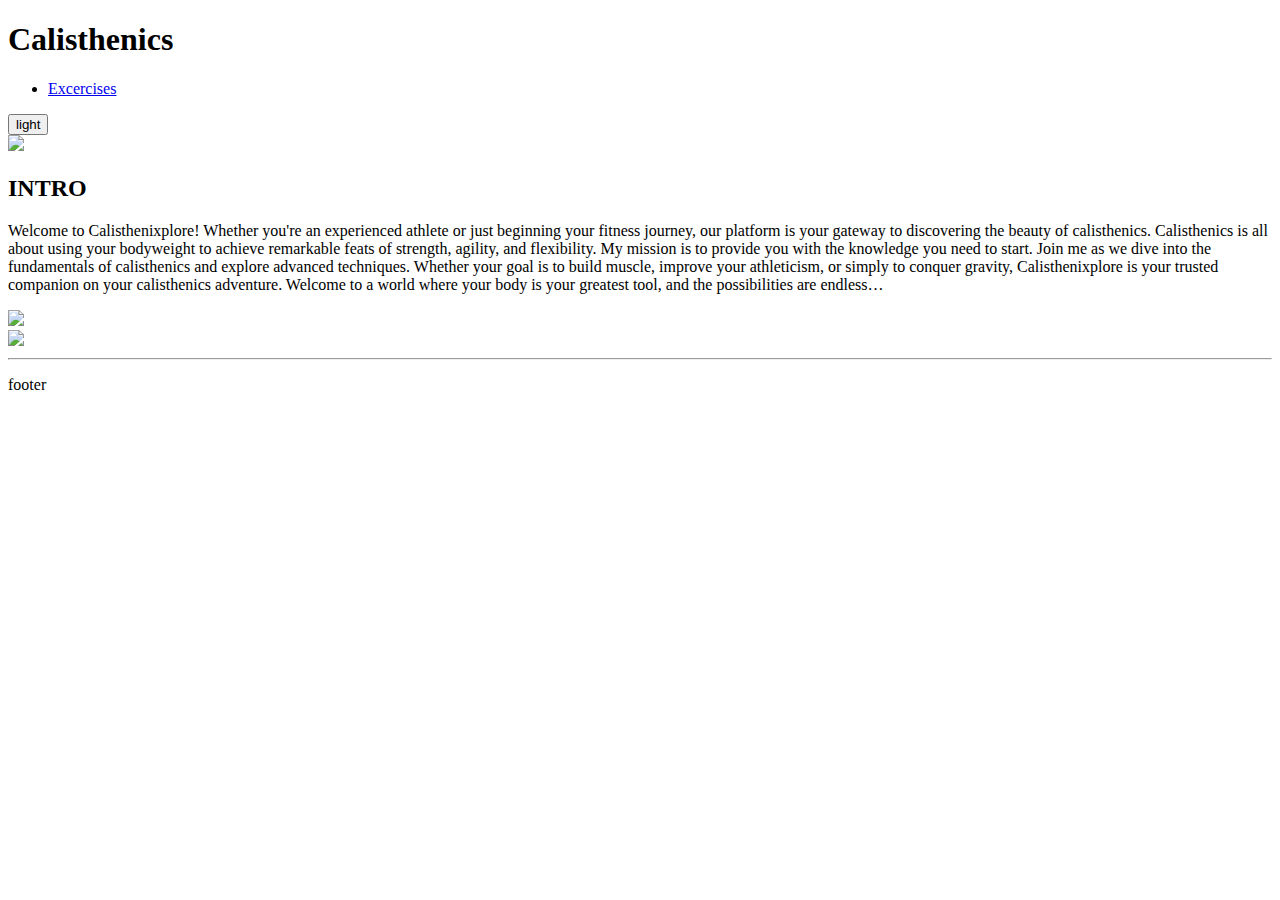
==== Calisthenics/index.html @ 2f103c33 "Update index.html" ====
<!doctype html>
<html>
<head>
<title>Calisthenixplore</title>
<link rel="stylesheet" href="./styles-home.css">
<link rel="icon" type="image/x-icon" href="./IMG/C.png">
</head>
<body class="light-theme">
  
    <!-- navbar -->
    <header>
       
        <nav class="nav-bar"> 
            <h1>Calisthenics</h1>
            <a href="#" class="nav-branding"></a>
           
            <ul class="nav-menu">
                <li class="nav-item">
                 <a href="./Calisthenics1.html" class="nav-link">Excercises</a>
                </li>
                <!-- <li class="nav-item">
                 <a href="#" class="nav-link">Home</a>
                </li>
                <li class="nav-item">
                 <a href="#" class="nav-link">Home</a>
                </li> -->
            </ul>
                <li><button class="btn">light</button></li>

            <div class="hamburger">
                <span class="bar"></span>
                <span class="bar"></span>
                <span class="bar"></span>
            </div>
            <div class="column3title"><img class="imgtitle" src="./IMG/Screen-Shot-2016-02-27-at-23.41.48.png"></div>
        </nav>

    </header>

    <div class="flex-intro">
        
        <div class="column2">       
            <div class="intro-subclass">
                <h2>INTRO</h2> 
<p class="p-intro">Welcome to Calisthenixplore! Whether you're 
an experienced athlete or just beginning your 
fitness journey, our platform is your gateway 
to discovering the beauty of calisthenics. 
Calisthenics is all about using your bodyweight 
to achieve remarkable feats of strength, 
agility, and flexibility. My mission is to 
provide you with the knowledge you need to 
start. Join me as we dive into the fundamentals 
of calisthenics and explore advanced techniques. 
Whether your goal is to build muscle, improve 
your athleticism, or simply to conquer gravity, 
Calisthenixplore is your trusted companion on 
your calisthenics adventure. Welcome to a world 
where your body is your greatest tool, and the 
possibilities are endless… </p>
            </div>
        </div>
 
        <div class="column3">
            <div><img src="./IMG/man-calisthenics-workout-outside-1000.jpg" class=intro-image1></div>
            <div><img src="./IMG/voor-calisthenics-is-niets-anders-nodig-dan-de-prachtige-kracht-van-het-lichaam.jpeg" class=intro-image2></div>
        </div>
    </div>

    <div class="slideshow-container">
        <div class="columnslideshow"></div>


    </div>

    <hr class="footerhr"> 
    
    <div class="flexfooter">
            <div class="f1">
                <p>footer</p>
            </div>
    </div>

<script src="./JavaScript/Main.js"></script>
<noscript>jacascript is not working</noscript>
</body>
</html>
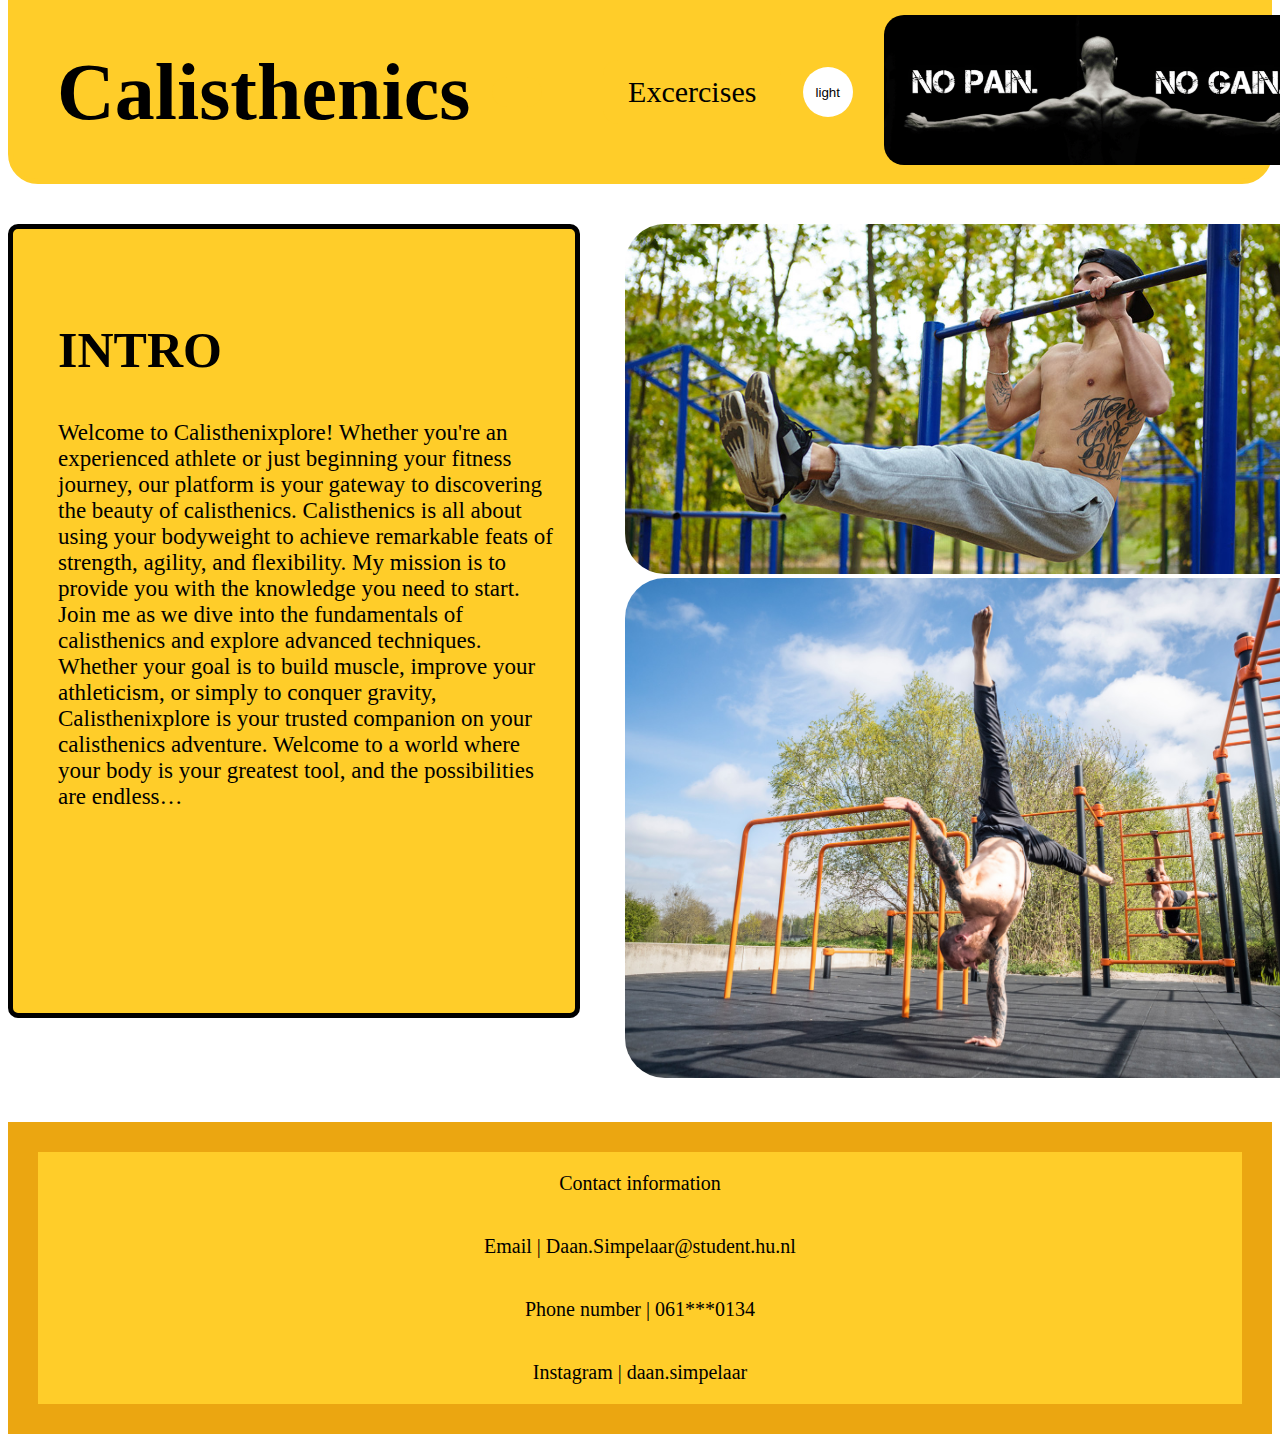
==== commit fb7b6895: "Add files via upload" ====
--- a/Calisthenics/index.html
+++ b/Calisthenics/index.html
@@ -2,7 +2,7 @@
 <html>
 <head>
 <title>Calisthenixplore</title>
-<link rel="stylesheet" href="./styles-home.css">
+<link rel="stylesheet" href="styles-home.css">
 <link rel="icon" type="image/x-icon" href="./IMG/C.png">
 </head>
 <body class="light-theme">
@@ -16,7 +16,7 @@
            
             <ul class="nav-menu">
                 <li class="nav-item">
-                 <a href="./Calisthenics1.html" class="nav-link">Excercises</a>
+                 <a href="Calisthenics1.html" class="nav-link">Excercises</a>
                 </li>
                 <!-- <li class="nav-item">
                  <a href="#" class="nav-link">Home</a>
@@ -69,19 +69,18 @@
 
     <div class="slideshow-container">
         <div class="columnslideshow"></div>
-
-
     </div>
-
-    <hr class="footerhr"> 
     
     <div class="flexfooter">
             <div class="f1">
-                <p>footer</p>
+                <div><p class="footertext"> Contact information </p></div>
+                <div><p class="footertext"> Email | Daan.Simpelaar@student.hu.nl </p></div>
+                <div><p class="footertext"> Phone number | 061***0134 </p></div>
+                <div><p class="footertext"> Instagram | daan.simpelaar </p></div>
             </div>
     </div>
 
-<script src="./JavaScript/Main.js"></script>
+<script src="Main.js"></script>
 <noscript>jacascript is not working</noscript>
 </body>
 </html>
--- a/Calisthenics/styles-home.css
+++ b/Calisthenics/styles-home.css
@@ -0,0 +1,282 @@
+*{box-sizing:border-box;}
+
+.dark-theme {
+  --background:#000;
+  --headerenintro:#FFCD29;
+  --headerborder:#000;
+  --introborder:#FFCD29;
+  --fontColor:#000;
+  --footerbackground:#EBA611;
+  --footercolor:#FFCD29;
+  --btnFontColor:#fff;
+  --btnBg:#000;
+  --navbarcolor:#FFCD29;
+}
+
+.light-theme {
+  --background:#fff;
+  --headerenintro:#FFCD29;
+  --headerborder:#FFCD29;
+  --introborder:#000;
+  --fontColor:#000;
+  --footerbackground:#EBA611;
+  --footercolor:#FFCD29;
+  --btnFontColor:#000;
+  --btnBg:#fff;
+  --navbarcolor:#FFCD29;
+}
+
+body {
+  background-color:var(--background);
+  margin-top:0px;}
+  
+  header {  
+    display:flex;
+    background-color:var(--headerenintro);
+    border: 5px var(--headerborder) solid;
+    align-items: center;
+    border-radius: 0px 0px 30px 30px;
+    padding: 10px;
+  }
+  
+  .btn {
+    background-color:var(--btnBg);
+    color:var(--btnFontColor);
+    top: 20px;
+    left: 250px;
+    height: 50px;
+    width: 50px;
+    border-radius: 50%;
+    border: none;
+    
+  }
+  
+  li {
+    list-style:none;
+  }
+  
+  .nav-bar {
+    display:flex;
+    min-height:70px;
+    justify-content:space-between;
+    align-items:center;
+    padding:0 24px;
+  }
+  
+  .nav-menu {
+    display:flex;
+    justify-content:space-between;
+    align-items:center;
+    gap:5px;
+  }
+  
+  .nav-branding {
+    font-size:2rem;
+  }
+  
+  .nav-link {
+    transition:0.7s ease;
+  }
+  
+  .nav-link:hover {
+    color:dodgerblue;
+  }
+  
+  .hamburger {
+    display:none;
+    cursor:pointer;
+    padding-left:10px;
+  }
+  
+  .bar {
+    display:block;
+    width:25px;
+    height:3px;
+    margin:5px auto;
+    --webkit-transition: all 0.3s ease-in-out;
+    transition: all 0.3s ease-in-out;
+    background-color:#fff;
+  }
+  
+  @media (max-width:768px){
+    
+    .hamburger {
+      display:block;
+    }
+    
+    .hamburger.active .bar:nth-child(2){
+      opacity:0;
+    }
+    .hamburger.active .bar:nth-child(1){
+      transform: translateY(8px) rotate(45-deg);
+    }
+    .hamburger.active .bar:nth-child(3){
+      transform: translateY(-8px) rotate(-45-deg);
+    }
+    
+    .nav-menu {
+      position:fixed;
+      left: -100%;
+      top:140px;
+      gap:0;
+      flex-direction: column;
+      background-color:var(--navbarcolor);
+      width:100%;
+      text-align:center;
+      transition: 0.3s;
+    }
+    
+    .nav-item {
+      margin: 16px 0;
+    }
+    
+    .nav-menu.active {
+      left:0;
+    }
+  }
+  
+  @media (max-width:768px){
+    .imgtitle {
+      display:none;
+    }
+    .flex-intro {
+      flex-direction:column;
+    }
+  }
+  
+  .column3title {
+    text-align: center;
+    float: left;
+    width: 30%;
+    height: 100%;
+  }
+  
+  .imgtitle {
+    margin-left:10px;
+    width: 430px;
+    height: 150px;
+    border-radius: 20px;
+  }
+  
+  
+  /*flexbox*/
+  .flex-intro {
+    display:flex;
+    justify-content:space-between;  
+    margin-top:40px;
+    margin-bottom:40px;
+  }
+  
+  .column2 {
+    float: left;
+    width: 50%;
+    height: 100%;
+    background-color: var(--bg); 
+    border-radius:10px;
+  }
+  
+  .column3 {
+    display:flex;
+    flex-direction: column;
+    float: left;
+    width: 50%;
+    height: 100%;
+    border-radius: 10px;
+    margin-right:15px;
+    margin-left:45px;
+  }
+  
+  .p-intro {
+    color: var(--fontColor);
+    font-size: 23px;
+    padding-left: 45px;
+    padding-bottom: 180px;
+    padding-right: 20px;
+  }
+  
+  .intro-subclass {
+    background-color:var(--headerenintro);
+    border: 5px var(--introborder) solid;
+    border-radius: 10px;
+  }
+  
+  .intro-image1 {
+    border-radius:40px;
+    width:700px;
+    height:350px;
+  }
+  
+  
+  .intro-image2 {
+    border-radius:40px;
+    width:700px;
+    height:500px;
+  }
+  h1 {
+    font-size: 80px;
+    margin-top:20px;
+    margin-bottom:20px;
+    color: var(--fontColor);
+    padding-left:10px;
+  }
+  
+  h2 {
+    color: var(--fontColor);
+    font-size: 50px;
+    padding-top:50px;
+    padding-left:45px;
+    padding-right:40px;
+  }
+  
+  p {
+    font-size: 25px; 
+  }
+  
+  .flex-slideshow { 
+    display:flex;
+    background-color:#63cbff;
+    padding:200px;
+  }
+  
+  .columnslideshow  {
+    background-color:#63cbff;
+  }
+  
+  a {
+    text-decoration:none;
+    font-size:30px; 
+  }
+  a:link, a:visited {
+    background-color:var(--headerenintro);
+    border-radius:15px;
+    color:var(--fontColor);
+    padding: 15px 25px;
+    margin: 0px;
+    text-align: center;
+    text-decoration: none;
+    display: inline-block;
+  }
+  a:hover, a:active {
+    background-color:var(--headerenintro);
+  }
+  
+  /* Footer */
+  .flexfooter {
+    background-color: var(--footerbackground);
+    justify-content: center;
+    padding: 30px;
+  }
+  
+  .f1 {
+    display: flex;
+    flex-direction: column;
+    background-color:var(--footercolor);
+    padding-left:150px;
+    padding-right:150px;
+  }
+
+  .footertext {
+    display:flex;
+    justify-content: center;
+    font-size: 20px;
+  }
